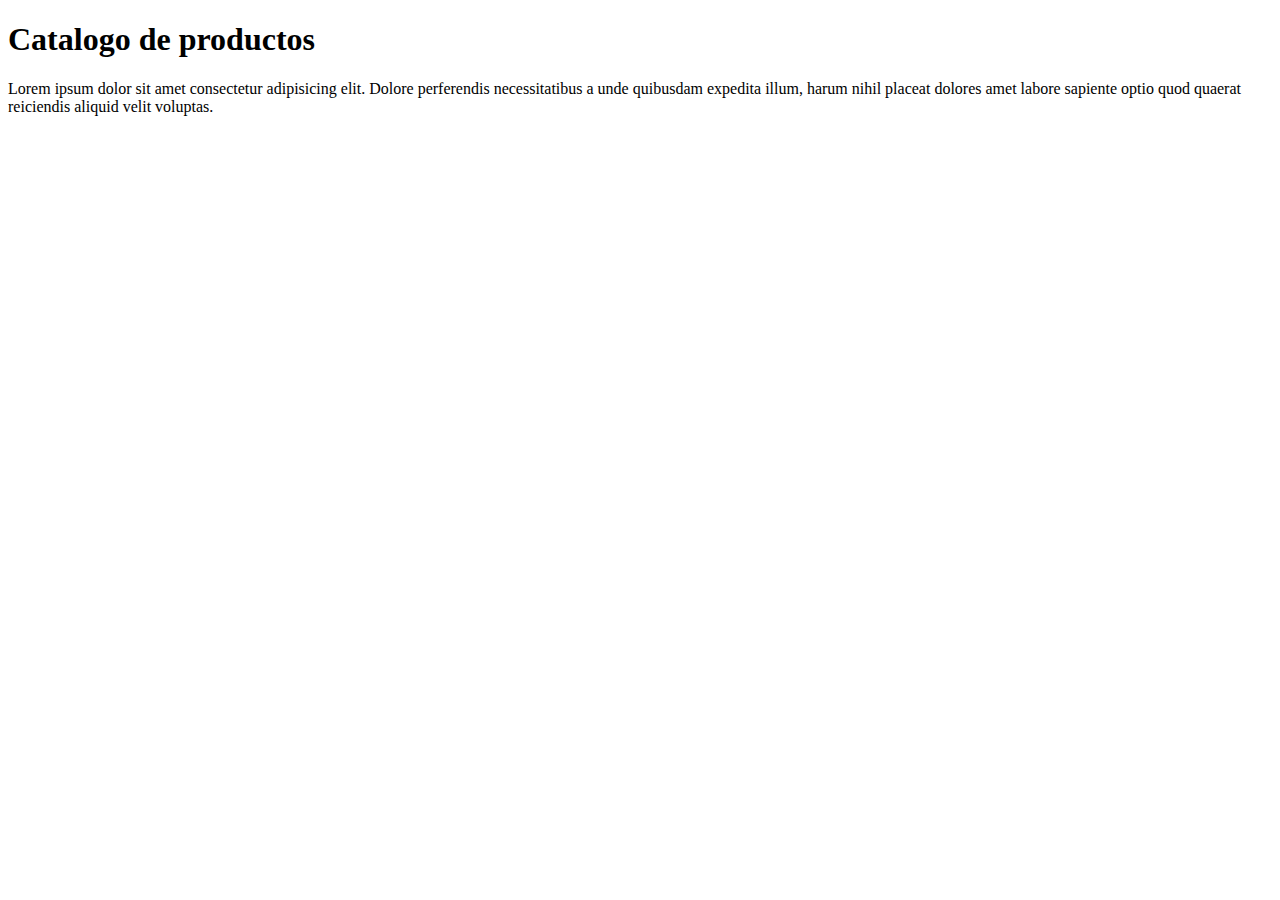
==== index.html @ a2a2c777 "adding products form" ====
<!DOCTYPE html>
<html lang="en">
<head>
    <meta charset="UTF-8">
    <meta name="viewport" content="width=device-width, initial-scale=1.0">
    <title>Istea Productos</title>
    <h1>Catalogo de productos</h1>
</head>
<body>
    <p>Lorem ipsum dolor sit amet consectetur adipisicing elit. Dolore perferendis necessitatibus a unde quibusdam expedita illum, harum nihil placeat dolores amet labore sapiente optio quod quaerat reiciendis aliquid velit voluptas.</p>
</body>
</html>
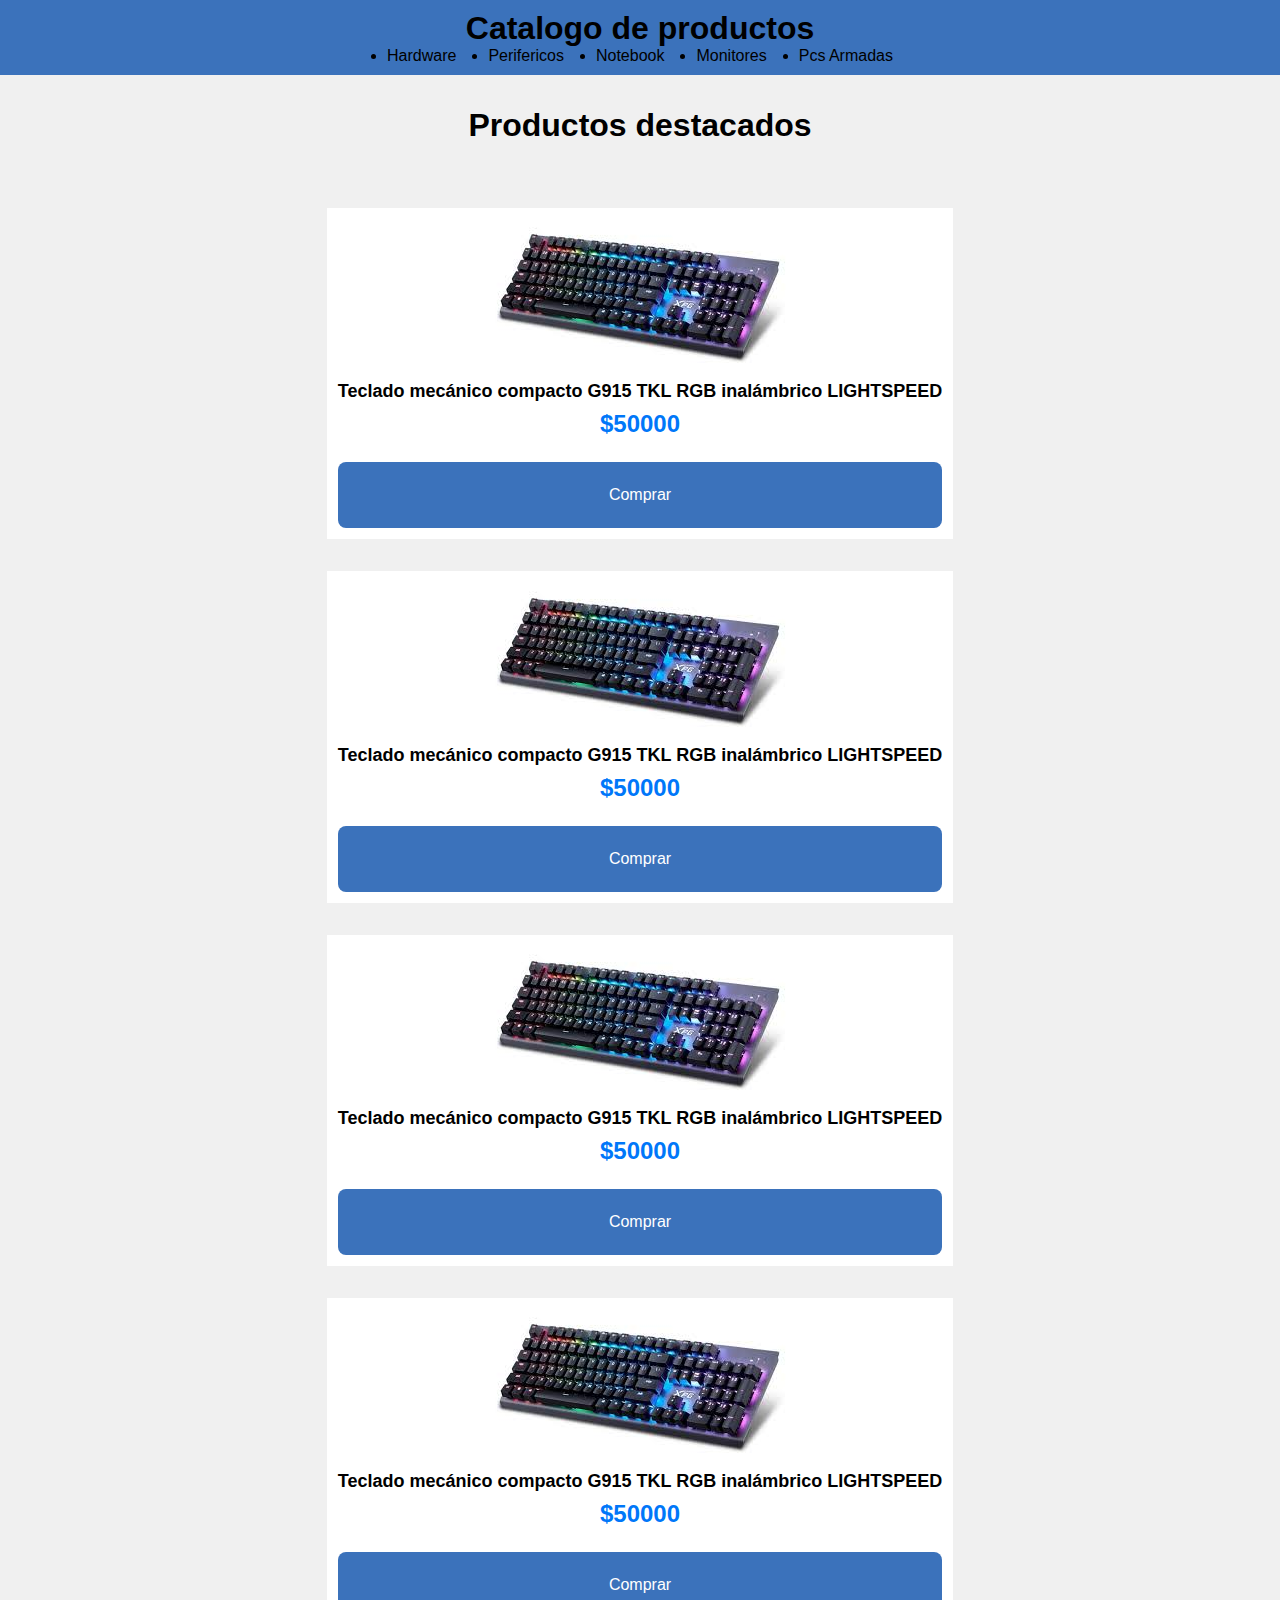
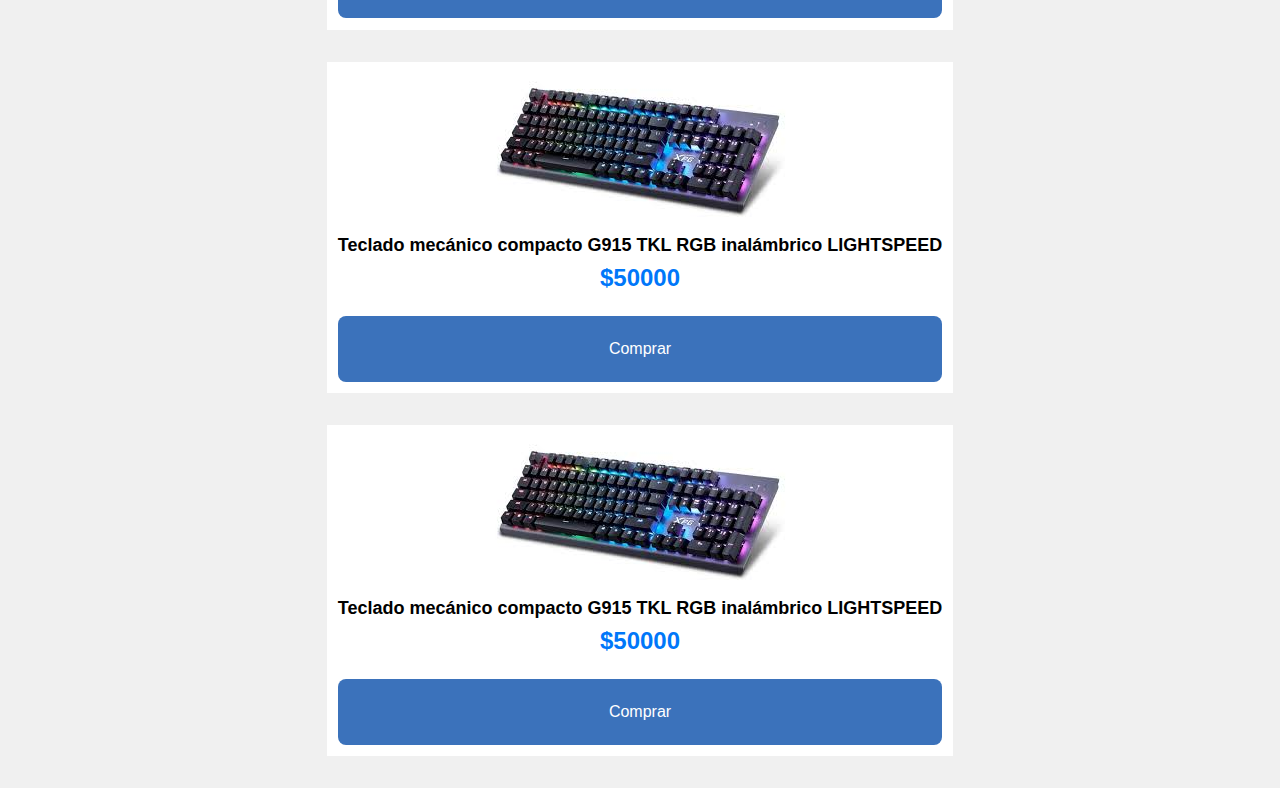
==== commit 59598e14: "adding product list and styles" ====
--- a/index.html
+++ b/index.html
@@ -3,10 +3,78 @@
 <head>
     <meta charset="UTF-8">
     <meta name="viewport" content="width=device-width, initial-scale=1.0">
-    <title>Istea Productos</title>
-    <h1>Catalogo de productos</h1>
+    <title>Productos de Computacion</title>
+    <link rel="stylesheet" href="style.css">
 </head>
 <body>
-    <p>Lorem ipsum dolor sit amet consectetur adipisicing elit. Dolore perferendis necessitatibus a unde quibusdam expedita illum, harum nihil placeat dolores amet labore sapiente optio quod quaerat reiciendis aliquid velit voluptas.</p>
+     <header>
+        <div class="header-container">
+        <h1>Catalogo de productos</h1>
+        <nav>
+            <ul>
+                  <li>  <a href="">Hardware</a> </li>
+                <li><a href="">Perifericos</a> </li>
+                <li><a href="">Notebook</a> </li>
+                <li><a href="">Monitores</a> </li>
+                <li> <a href="">Pcs Armadas</a></li>
+            </ul>
+        </nav>
+    </div>
+    </header> 
+  <main>
+    <section  class="products-featured">
+        <h2>Productos destacados</h2>
+        <div class="cards-container">
+        <div class="product-card">
+            <div class="img">
+            <img src="./img/teclado.png" alt="Product Image">
+        </div>
+            <h3>Teclado mecánico compacto G915 TKL RGB inalámbrico LIGHTSPEED</h3>
+            <div class="price">$50000</div>
+            <div class="buy-button"> Comprar</div>
+        </div>
+        <div class="product-card">
+            <div class="img">
+                <img src="./img/teclado.png" alt="Product Image">
+            </div>
+             <h3>Teclado mecánico compacto G915 TKL RGB inalámbrico LIGHTSPEED</h3>
+            <div class="price">$50000</div>
+            <div class="buy-button"> Comprar</div>
+        </div>
+        <div class="product-card">
+            <div class="img">
+                <img src="./img/teclado.png" alt="Product Image">
+            </div>
+              <h3>Teclado mecánico compacto G915 TKL RGB inalámbrico LIGHTSPEED</h3>
+            <div class="price">$50000</div>
+            <div class="buy-button" > Comprar</div>
+        </div>
+        <div class="product-card">
+            <div class="img">
+                <img src="./img/teclado.png" alt="Product Image">
+            </div>
+                <h3>Teclado mecánico compacto G915 TKL RGB inalámbrico LIGHTSPEED</h3>
+            <div class="price">$50000</div>
+            <div class="buy-button"> Comprar</div>
+        </div>
+        <div class="product-card">
+            <div class="img">
+                <img src="./img/teclado.png" alt="Product Image">
+            </div>
+               <h3>Teclado mecánico compacto G915 TKL RGB inalámbrico LIGHTSPEED</h3>
+            <div class="price">$50000</div>
+            <div class="buy-button"> Comprar</div>
+        </div>
+        <div class="product-card">
+            <div class="img">
+                <img src="./img/teclado.png" alt="Product Image">
+            </div>
+              <h3>Teclado mecánico compacto G915 TKL RGB inalámbrico LIGHTSPEED</h3>
+            <div class="price">$50000</div>
+            <div class="buy-button"> Comprar</div>
+        </div>
+    </div>
+</section>
+</main>
 </body>
 </html>--- a/style.css
+++ b/style.css
@@ -0,0 +1,95 @@
+*{
+    margin: 0;
+    padding: 0;
+    box-sizing: border-box;
+}
+
+
+body{
+    font-family: 'Poppins', sans-serif;
+    background-color: #f0f0f0;
+    color:black;
+}
+
+
+
+
+header {
+    margin: 0 auto;
+    background: rgb(59, 114, 187);
+  }
+
+
+
+  .header-container{
+    display: flex;
+    justify-content: center;
+    align-items:center;
+    flex-direction: column;
+    padding: 10px 20px;
+  }
+
+
+.header-container nav ul{
+    display: flex;
+    justify-content: space-between;
+    gap: 2rem;
+  }
+
+.header-container nav ul li a{
+   text-decoration: none;
+   color: black;
+  }
+
+  h2{
+    font-size: 2rem;
+    color: black;
+    text-align: center;
+    margin: 2rem 5rem
+  }
+
+.cards-container{
+    display: flex;
+    flex-wrap: wrap;
+    gap: 2rem;
+    align-items: center;
+    justify-content: center;
+    padding: 2rem 10rem;
+}
+
+
+.product-card{
+    display: flex;
+    flex-direction: column;
+    background-color: white;
+    align-items: center;
+    padding: 0.7rem;
+
+}
+
+.product-card h3{
+   color:black;
+   font-size: 18px;
+
+}
+
+.price{
+    margin:0.5rem 0;
+    font-size: 1.5rem;
+    font-weight: 600;
+    color:#0077f9;;
+}
+
+.buy-button{
+    
+    border-radius: 0.5rem;
+    padding: 1.5rem 8rem;
+    margin-top: 1rem;
+    color: white;
+    text-decoration: none;
+    background-color: rgb(59, 114, 187);
+    cursor: pointer;
+    width: 100%;
+    text-align: center;
+}
+
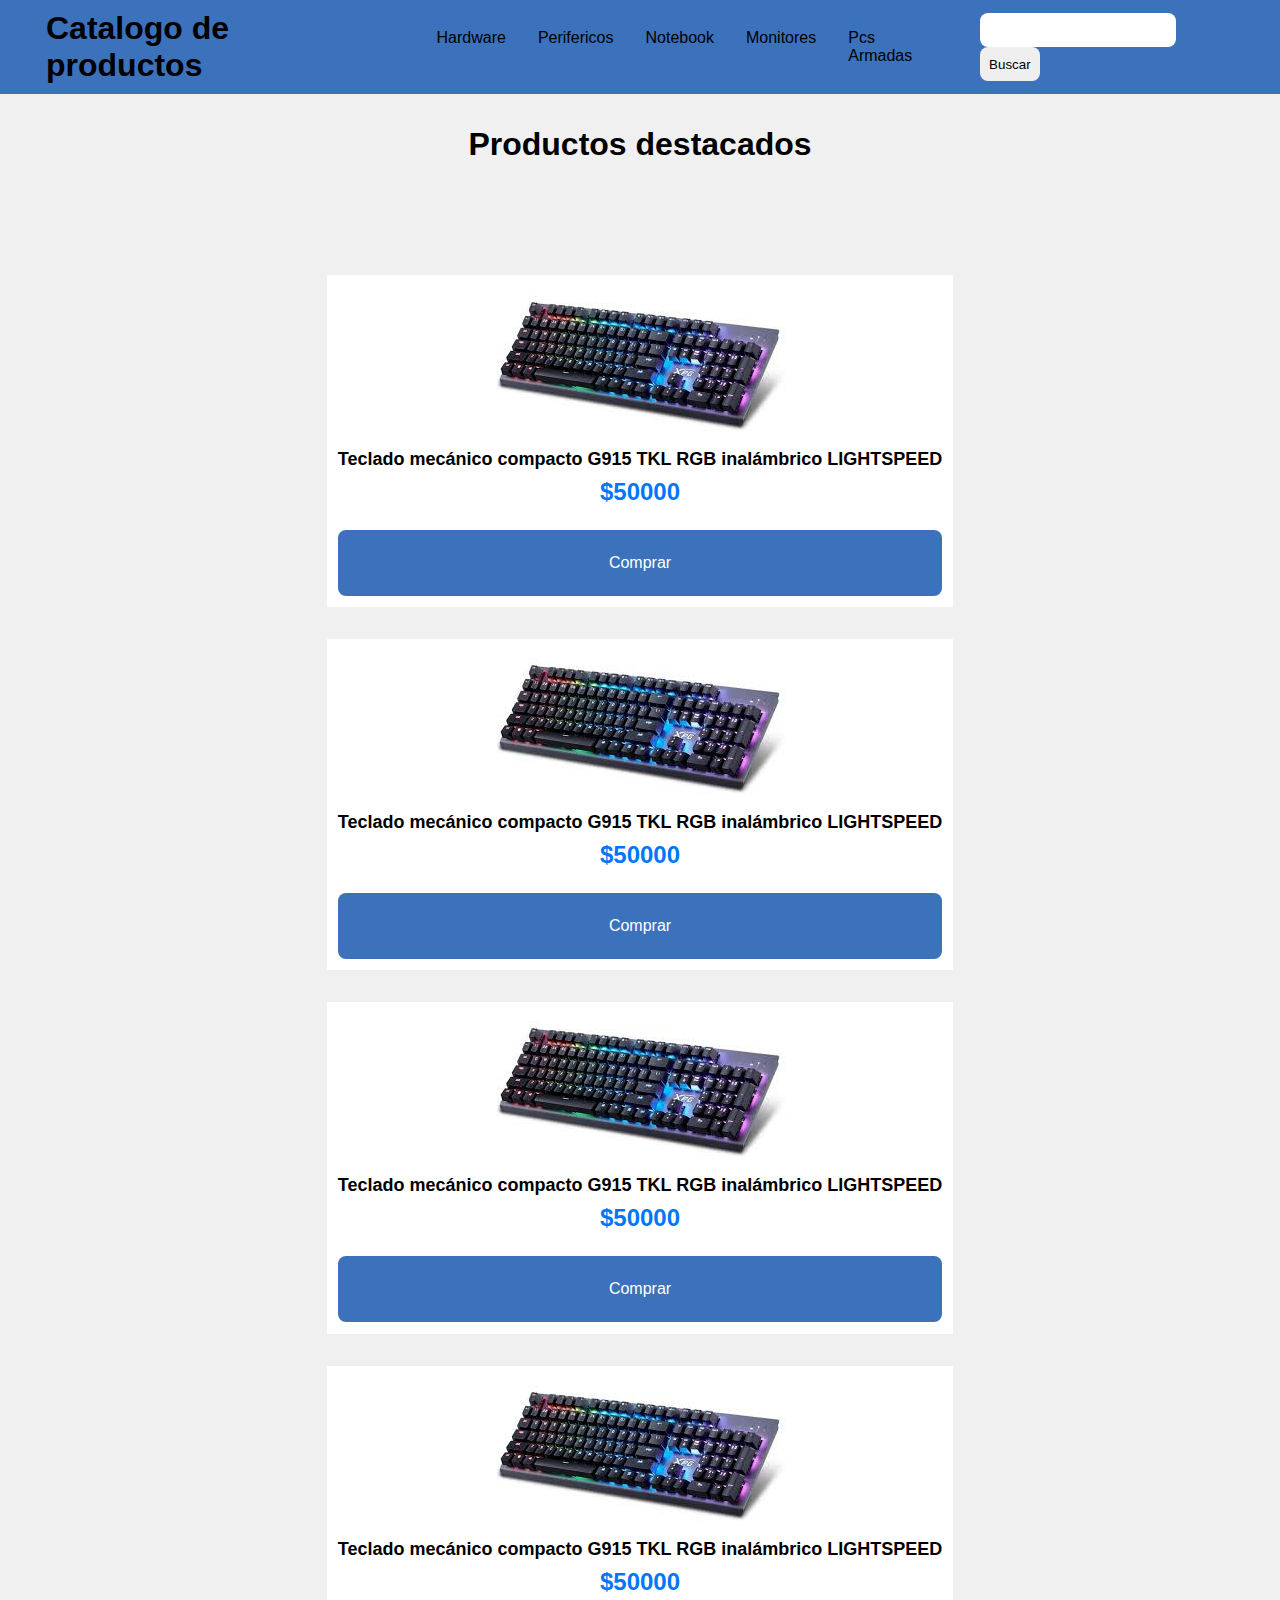
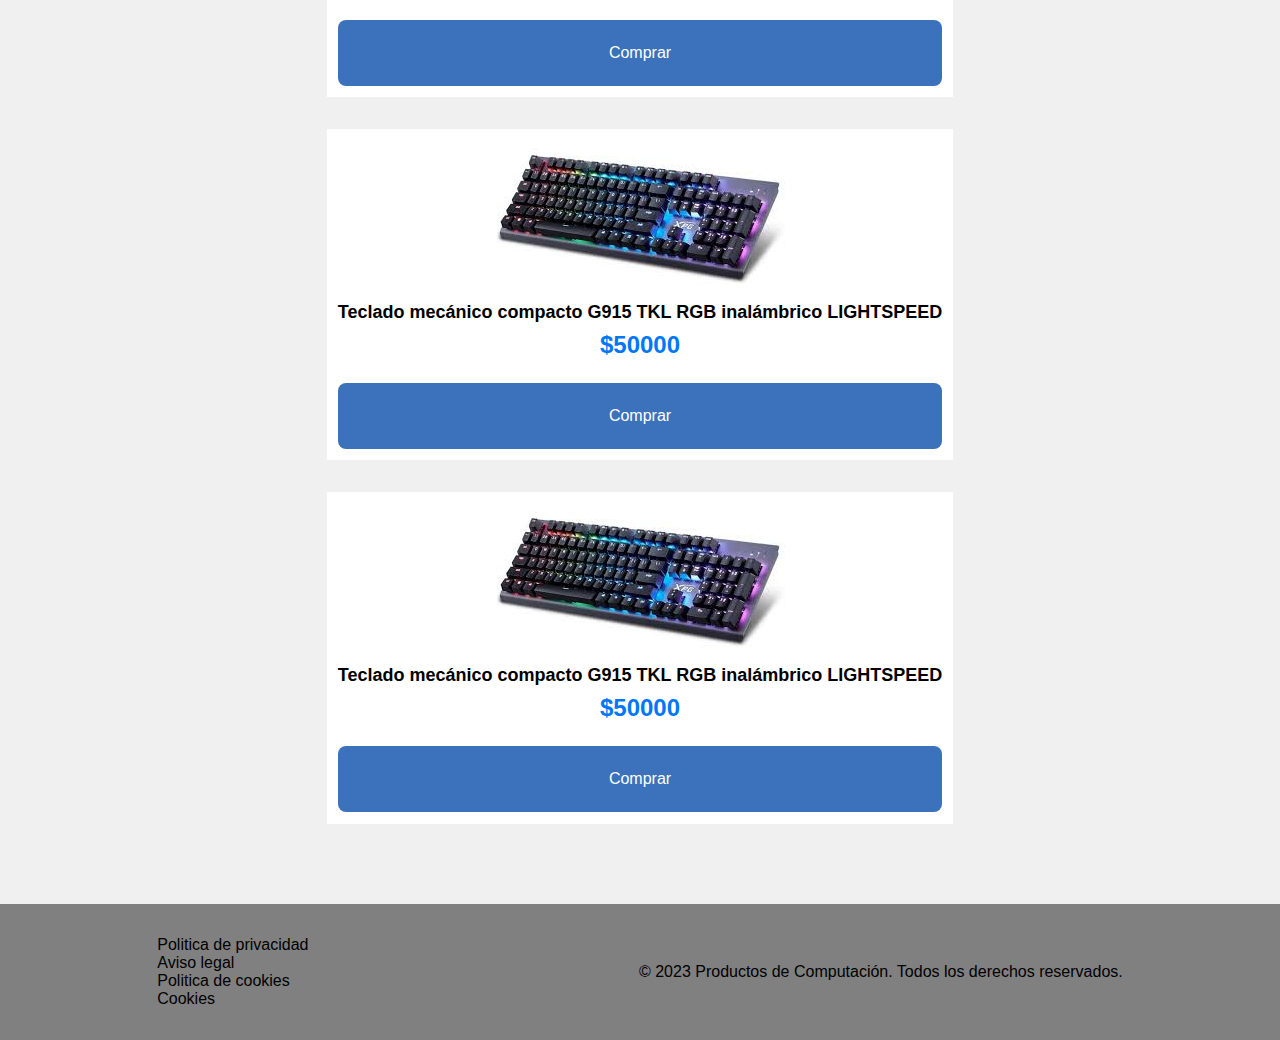
==== commit a9a12623: "adding footer and changing header" ====
--- a/index.html
+++ b/index.html
@@ -9,8 +9,9 @@
 <body>
      <header>
         <div class="header-container">
-        <h1>Catalogo de productos</h1>
-        <nav>
+       <div> <h1>Catalogo de productos</h1></div>
+       <div class="nav-container">
+       <nav>
             <ul>
                   <li>  <a href="">Hardware</a> </li>
                 <li><a href="">Perifericos</a> </li>
@@ -19,7 +20,14 @@
                 <li> <a href="">Pcs Armadas</a></li>
             </ul>
         </nav>
-    </div>
+        </div>
+        <div class="search-container">
+            <form action="" method="post">
+            <input type="text">
+            <button>Buscar</button>
+            </form>
+        </div>
+          </div>
     </header> 
   <main>
     <section  class="products-featured">
@@ -76,5 +84,23 @@
     </div>
 </section>
 </main>
+<footer>
+    <div class="footer-container">
+       <!--  <div class="social-media">
+            <a href="#">Facebook</a>
+            <a href="#">Twitter</a>
+            <a href="#">Instagram</a>
+        </div> -->
+    <ul>
+        <li>Politica de privacidad</li>
+        <li>Aviso legal</li>
+        <li>Politica de cookies</li>
+        <li>Cookies</li>
+    </ul>
+        
+        <div> &copy; 2023 Productos de Computación. Todos los derechos reservados.</div>
+
+    </div>
+</footer>
 </body>
 </html>--- a/style.css
+++ b/style.css
@@ -23,23 +23,46 @@
 
   .header-container{
     display: flex;
-    justify-content: center;
+    justify-content: space-between;
     align-items:center;
-    flex-direction: column;
-    padding: 10px 20px;
+    gap: 2rem;
+    padding: 10px 46px;
+   
+
+    nav{
+    padding: 1.2rem;
+      ul{
+        display: flex;
+        justify-content: space-between;
+        gap: 2rem;
+        list-style: none;
+        li{
+          a{
+            text-decoration: none;
+            color: black;
+          }
+        }
+      }
+    }
   }
 
+  .search-container{
+    form{
+     input{
+      padding: .6rem;
+      border-radius: 0.5rem;
+      border: none;
+     }
+     button{
+      padding: 0.6rem;
+      border-radius: 0.5rem;
+      border:none;
+      color:black
 
-.header-container nav ul{
-    display: flex;
-    justify-content: space-between;
-    gap: 2rem;
+     }
+    }
   }
 
-.header-container nav ul li a{
-   text-decoration: none;
-   color: black;
-  }
 
   h2{
     font-size: 2rem;
@@ -54,7 +77,7 @@
     gap: 2rem;
     align-items: center;
     justify-content: center;
-    padding: 2rem 10rem;
+    padding: 5rem 10rem;
 }
 
 
@@ -65,11 +88,10 @@
     align-items: center;
     padding: 0.7rem;
 
-}
-
-.product-card h3{
-   color:black;
-   font-size: 18px;
+    h3{
+      color:black;
+      font-size: 18px;
+    }
 
 }
 
@@ -93,3 +115,17 @@
     text-align: center;
 }
 
+.footer-container{
+  display: flex;
+     justify-content:space-around;
+     align-items: center;
+      gap: 5rem;
+  background-color: grey;
+  padding: 2rem 2rem;
+
+  ul{
+    list-style: none;
+    color: black;
+  }
+}
+
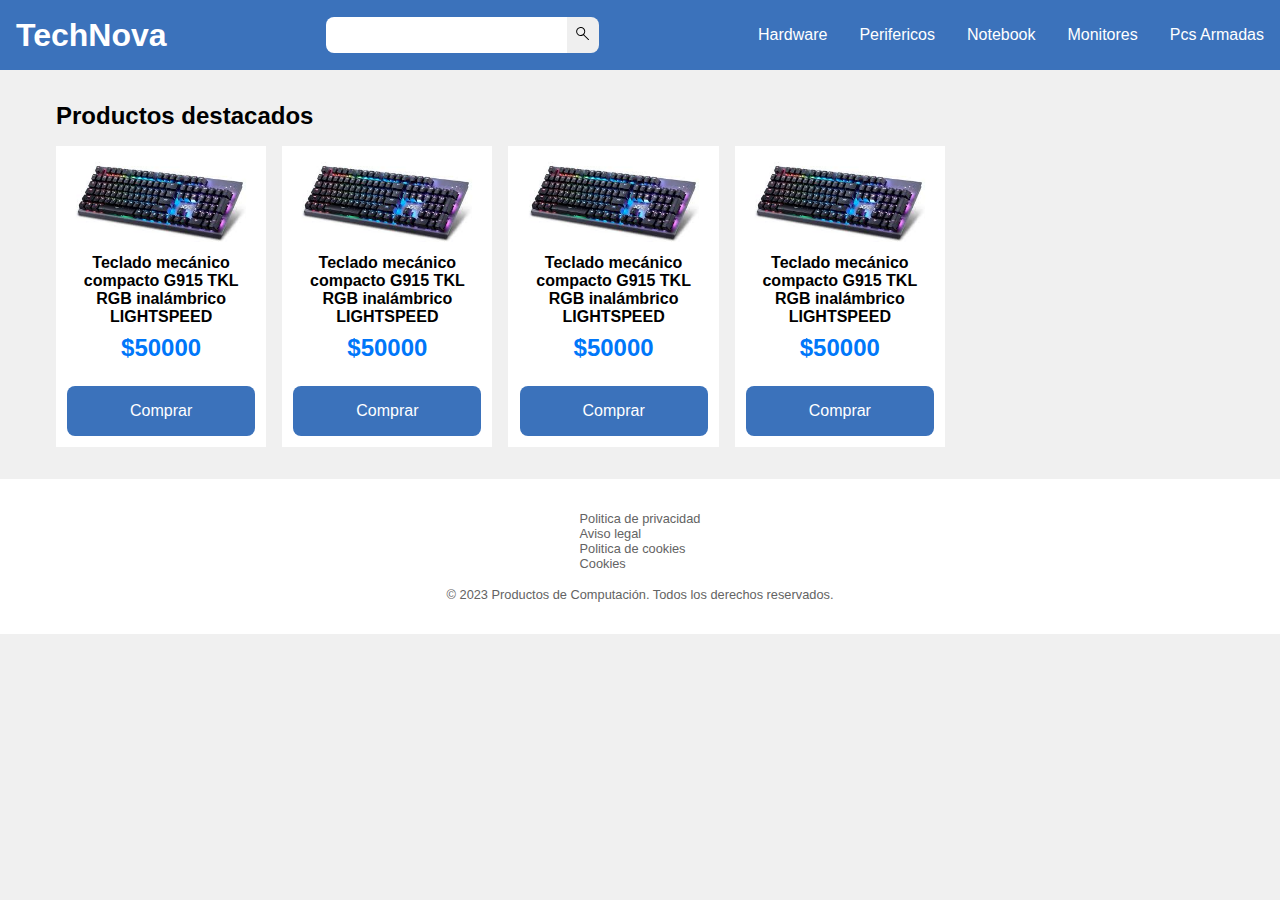
==== commit ad435318: "refactor code" ====
--- a/index.html
+++ b/index.html
@@ -1,106 +1,106 @@
 <!DOCTYPE html>
 <html lang="en">
+
 <head>
     <meta charset="UTF-8">
     <meta name="viewport" content="width=device-width, initial-scale=1.0">
     <title>Productos de Computacion</title>
     <link rel="stylesheet" href="style.css">
 </head>
+
 <body>
-     <header>
+    <header>
         <div class="header-container">
-       <div> <h1>Catalogo de productos</h1></div>
-       <div class="nav-container">
-       <nav>
-            <ul>
-                  <li>  <a href="">Hardware</a> </li>
-                <li><a href="">Perifericos</a> </li>
-                <li><a href="">Notebook</a> </li>
-                <li><a href="">Monitores</a> </li>
-                <li> <a href="">Pcs Armadas</a></li>
-            </ul>
-        </nav>
+            <div>
+                <h1>TechNova</h1>
+            </div>
+            <div class="nav-container">
+                <div class="search-container">
+                    <form action="" method="post">
+                        <input type="text">
+                        <button><svg xmlns="http://www.w3.org/2000/svg" version="1.0" width="10pt" height="10pt"
+                                viewBox="0 0 1244.000000 1280.000000" preserveAspectRatio="xMidYMid meet">
+                                <g transform="translate(0.000000,1280.000000) scale(0.100000,-0.100000)" fill="#000000"
+                                    stroke="none">
+                                    <path
+                                        d="M4025 12789 c-1029 -79 -1969 -501 -2704 -1214 -985 -955 -1456 -2292 -1285 -3650 156 -1244 849 -2360 1899 -3059 193 -129 272 -175 470 -274 452 -227 906 -362 1445 -429 207 -25 763 -25 970 0 404 50 752 138 1115 281 251 98 600 283 819 433 l80 54 1075 -1073 c3835 -3827 3770 -3762 3828 -3795 189 -105 411 -75 563 77 148 148 180 359 84 553 -21 43 -462 488 -2432 2459 -2212 2213 -2404 2408 -2392 2425 8 10 40 47 70 83 714 836 1088 1927 1031 3011 -32 610 -165 1136 -420 1664 -169 349 -340 615 -592 920 -106 128 -395 417 -524 524 -687 569 -1463 900 -2336 996 -174 19 -598 27 -764 14z m780 -949 c777 -118 1453 -463 1982 -1014 516 -536 829 -1194 930 -1951 24 -186 24 -618 0 -810 -54 -416 -158 -758 -342 -1125 -297 -593 -779 -1101 -1360 -1432 -964 -549 -2153 -590 -3152 -108 -975 470 -1667 1364 -1873 2420 -37 192 -51 323 -57 555 -6 258 4 423 42 651 161 971 742 1831 1588 2348 453 278 935 434 1512 490 22 2 164 3 315 1 217 -3 304 -8 415 -25z" />
+                                </g>
+                            </svg></button>
+                    </form>
+                </div>
+            </div>
+            <nav>
+                <ul>
+                    <li><a href="">Hardware</a> </li>
+                    <li><a href="">Perifericos</a> </li>
+                    <li><a href="">Notebook</a> </li>
+                    <li><a href="">Monitores</a> </li>
+                    <li><a href="">Pcs Armadas</a></li>
+                </ul>
+            </nav>
         </div>
-        <div class="search-container">
-            <form action="" method="post">
-            <input type="text">
-            <button>Buscar</button>
-            </form>
-        </div>
-          </div>
-    </header> 
-  <main>
-    <section  class="products-featured">
-        <h2>Productos destacados</h2>
-        <div class="cards-container">
-        <div class="product-card">
-            <div class="img">
-            <img src="./img/teclado.png" alt="Product Image">
-        </div>
-            <h3>Teclado mecánico compacto G915 TKL RGB inalámbrico LIGHTSPEED</h3>
-            <div class="price">$50000</div>
-            <div class="buy-button"> Comprar</div>
-        </div>
-        <div class="product-card">
-            <div class="img">
-                <img src="./img/teclado.png" alt="Product Image">
+    </header>
+    <main>
+        <section class="products-featured">
+            <div class="cont">
+                <div>
+                    <h2>Productos destacados</h2>
+                </div>
+                <div class="cards-container">
+                    <div class="product-card">
+                        <div class="img">
+                            <img src="./img/teclado.png" alt="Product Image">
+                        </div>
+                        <h3>Teclado mecánico compacto G915 TKL RGB inalámbrico LIGHTSPEED</h3>
+                        <div class="price">$50000</div>
+                        <div class="buy-button"> Comprar</div>
+                    </div>
+                    <div class="product-card">
+                        <div class="img">
+                            <img src="./img/teclado.png" alt="Product Image">
+                        </div>
+                        <h3>Teclado mecánico compacto G915 TKL RGB inalámbrico LIGHTSPEED</h3>
+                        <div class="price">$50000</div>
+                        <div class="buy-button"> Comprar</div>
+                    </div>
+                    <div class="product-card">
+                        <div class="img">
+                            <img src="./img/teclado.png" alt="Product Image">
+                        </div>
+                        <h3>Teclado mecánico compacto G915 TKL RGB inalámbrico LIGHTSPEED</h3>
+                        <div class="price">$50000</div>
+                        <div class="buy-button"> Comprar</div>
+                    </div>
+                    <div class="product-card">
+                        <div class="img">
+                            <img src="./img/teclado.png" alt="Product Image">
+                        </div>
+                        <h3>Teclado mecánico compacto G915 TKL RGB inalámbrico LIGHTSPEED</h3>
+                        <div class="price">$50000</div>
+                        <div class="buy-button"> Comprar</div>
+                    </div>
+                </div>
             </div>
-             <h3>Teclado mecánico compacto G915 TKL RGB inalámbrico LIGHTSPEED</h3>
-            <div class="price">$50000</div>
-            <div class="buy-button"> Comprar</div>
-        </div>
-        <div class="product-card">
-            <div class="img">
-                <img src="./img/teclado.png" alt="Product Image">
-            </div>
-              <h3>Teclado mecánico compacto G915 TKL RGB inalámbrico LIGHTSPEED</h3>
-            <div class="price">$50000</div>
-            <div class="buy-button" > Comprar</div>
-        </div>
-        <div class="product-card">
-            <div class="img">
-                <img src="./img/teclado.png" alt="Product Image">
-            </div>
-                <h3>Teclado mecánico compacto G915 TKL RGB inalámbrico LIGHTSPEED</h3>
-            <div class="price">$50000</div>
-            <div class="buy-button"> Comprar</div>
-        </div>
-        <div class="product-card">
-            <div class="img">
-                <img src="./img/teclado.png" alt="Product Image">
-            </div>
-               <h3>Teclado mecánico compacto G915 TKL RGB inalámbrico LIGHTSPEED</h3>
-            <div class="price">$50000</div>
-            <div class="buy-button"> Comprar</div>
-        </div>
-        <div class="product-card">
-            <div class="img">
-                <img src="./img/teclado.png" alt="Product Image">
-            </div>
-              <h3>Teclado mecánico compacto G915 TKL RGB inalámbrico LIGHTSPEED</h3>
-            <div class="price">$50000</div>
-            <div class="buy-button"> Comprar</div>
-        </div>
-    </div>
-</section>
-</main>
-<footer>
-    <div class="footer-container">
-       <!--  <div class="social-media">
+        </section>
+    </main>
+    <footer>
+        <div class="footer-container">
+            <!--  <div class="social-media">
             <a href="#">Facebook</a>
             <a href="#">Twitter</a>
             <a href="#">Instagram</a>
         </div> -->
-    <ul>
-        <li>Politica de privacidad</li>
-        <li>Aviso legal</li>
-        <li>Politica de cookies</li>
-        <li>Cookies</li>
-    </ul>
-        
-        <div> &copy; 2023 Productos de Computación. Todos los derechos reservados.</div>
+            <ul>
+                <li>Politica de privacidad</li>
+                <li>Aviso legal</li>
+                <li>Politica de cookies</li>
+                <li>Cookies</li>
+            </ul>
 
-    </div>
-</footer>
+            <div> &copy; 2023 Productos de Computación. Todos los derechos reservados.</div>
+
+        </div>
+    </footer>
 </body>
+
 </html>--- a/style.css
+++ b/style.css
@@ -1,131 +1,178 @@
-*{
-    margin: 0;
-    padding: 0;
-    box-sizing: border-box;
+* {
+  margin: 0;
+  padding: 0;
+  box-sizing: border-box;
+}
+
+body {
+  font-family: 'Poppins', sans-serif;
+  background-color: #f0f0f0;
+  color: black;
+}
+
+header {
+  background: rgb(59, 114, 187);
+}
+
+.header-container {
+  display: flex;
+  flex-direction: column;
+  align-items: center;
+  gap: 1rem;
+  padding: 10px 1rem;
+}
+
+.header-container h1 {
+  color: white;
+}
+
+.nav-container {
+  display: flex;
+  justify-content: center;
+  align-items: center;
+}
+
+nav {
+  padding: 1rem 0;
+}
+
+nav ul {
+  display: flex;
+  flex-wrap: wrap;
+  justify-content: center;
+  gap: 1.5rem;
+  list-style: none;
+}
+
+nav ul li a {
+  text-decoration: none;
+  color: white;
+}
+
+.search-container form {
+  display: flex;
+  justify-content: center;
+}
+
+.search-container input {
+  padding: 0.6rem 2rem;
+  border-radius: 0.5rem 0 0 0.5rem;
+  border: none;
+}
+
+.search-container button {
+  padding: 0.6rem;
+  border-radius: 0 0.5rem 0.5rem 0;
+  border: none;
+  color: black;
+}
+
+h2 {
+  font-size: 1.5rem;
+  margin-bottom: 1rem;
+  text-align: left;
+}
+
+.products-featured {
+  padding: 2rem 0;
+}
+
+.cont {
+  max-width: 1200px;
+  margin: 0 auto;
+  padding: 0 1rem;
+}
+
+.cards-container {
+  display: flex;
+  flex-wrap: wrap;
+  gap: 1rem;
+}
+
+.product-card {
+  display: flex;
+  flex-direction: column;
+  background-color: white;
+  align-items: center;
+  padding: 0.7rem;
+  width: 100%;
+}
+
+.product-card h3 {
+  color: black;
+  font-size: 1rem;
+  text-align: center;
+}
+
+img{
+  width: 100%;
+}
+
+.price {
+  margin: 0.5rem 0;
+  font-size: 1.5rem;
+  font-weight: 600;
+  color: #0077f9;
+}
+
+.buy-button {
+  border-radius: 0.5rem;
+  padding: 1rem;
+  margin-top: 1rem;
+  color: white;
+  background-color: rgb(59, 114, 187);
+  cursor: pointer;
+  width: 100%;
+  text-align: center;
+}
+
+.footer-container {
+  display: flex;
+  flex-direction: column;
+  gap: 1rem;
+  align-items: center;
+  background-color: white;
+  padding: 2rem;
+}
+
+.footer-container ul {
+  list-style: none;
+  color: #636363;
+}
+
+.footer-container ul li,
+.footer-container div {
+  font-size: 0.8rem;
+  color: #636363;
 }
 
 
-body{
-    font-family: 'Poppins', sans-serif;
-    background-color: #f0f0f0;
-    color:black;
-}
+/* ===== Media Queries ===== */
 
-
-
-
-header {
-    margin: 0 auto;
-    background: rgb(59, 114, 187);
-  }
-
-
-
-  .header-container{
-    display: flex;
-    justify-content: space-between;
-    align-items:center;
-    gap: 2rem;
-    padding: 10px 46px;
-   
-
-    nav{
-    padding: 1.2rem;
-      ul{
-        display: flex;
-        justify-content: space-between;
-        gap: 2rem;
-        list-style: none;
-        li{
-          a{
-            text-decoration: none;
-            color: black;
-          }
-        }
-      }
-    }
-  }
-
-  .search-container{
-    form{
-     input{
-      padding: .6rem;
-      border-radius: 0.5rem;
-      border: none;
-     }
-     button{
-      padding: 0.6rem;
-      border-radius: 0.5rem;
-      border:none;
-      color:black
-
-     }
-    }
-  }
-
-
-  h2{
-    font-size: 2rem;
-    color: black;
-    text-align: center;
-    margin: 2rem 5rem
-  }
-
-.cards-container{
-    display: flex;
-    flex-wrap: wrap;
-    gap: 2rem;
-    align-items: center;
-    justify-content: center;
-    padding: 5rem 10rem;
-}
-
-
-.product-card{
-    display: flex;
-    flex-direction: column;
-    background-color: white;
-    align-items: center;
-    padding: 0.7rem;
-
-    h3{
-      color:black;
-      font-size: 18px;
-    }
-
-}
-
-.price{
-    margin:0.5rem 0;
-    font-size: 1.5rem;
-    font-weight: 600;
-    color:#0077f9;;
-}
-
-.buy-button{
-    
-    border-radius: 0.5rem;
-    padding: 1.5rem 8rem;
-    margin-top: 1rem;
-    color: white;
-    text-decoration: none;
-    background-color: rgb(59, 114, 187);
-    cursor: pointer;
-    width: 100%;
-    text-align: center;
-}
-
-.footer-container{
-  display: flex;
-     justify-content:space-around;
-     align-items: center;
-      gap: 5rem;
-  background-color: grey;
-  padding: 2rem 2rem;
-
-  ul{
-    list-style: none;
-    color: black;
+@media (min-width: 600px) {
+  .product-card {
+    width: 48%;
   }
 }
 
+@media (min-width: 768px) {
+  .header-container {
+    flex-direction: row;
+    justify-content: space-between;
+  }
+  nav ul {
+    gap: 2rem;
+  }
+}
+
+@media (min-width: 992px) {
+  .product-card {
+    width: 30%;
+  }
+}
+
+@media (min-width: 1200px) {
+  .product-card {
+    width: 18%;
+  }
+}
